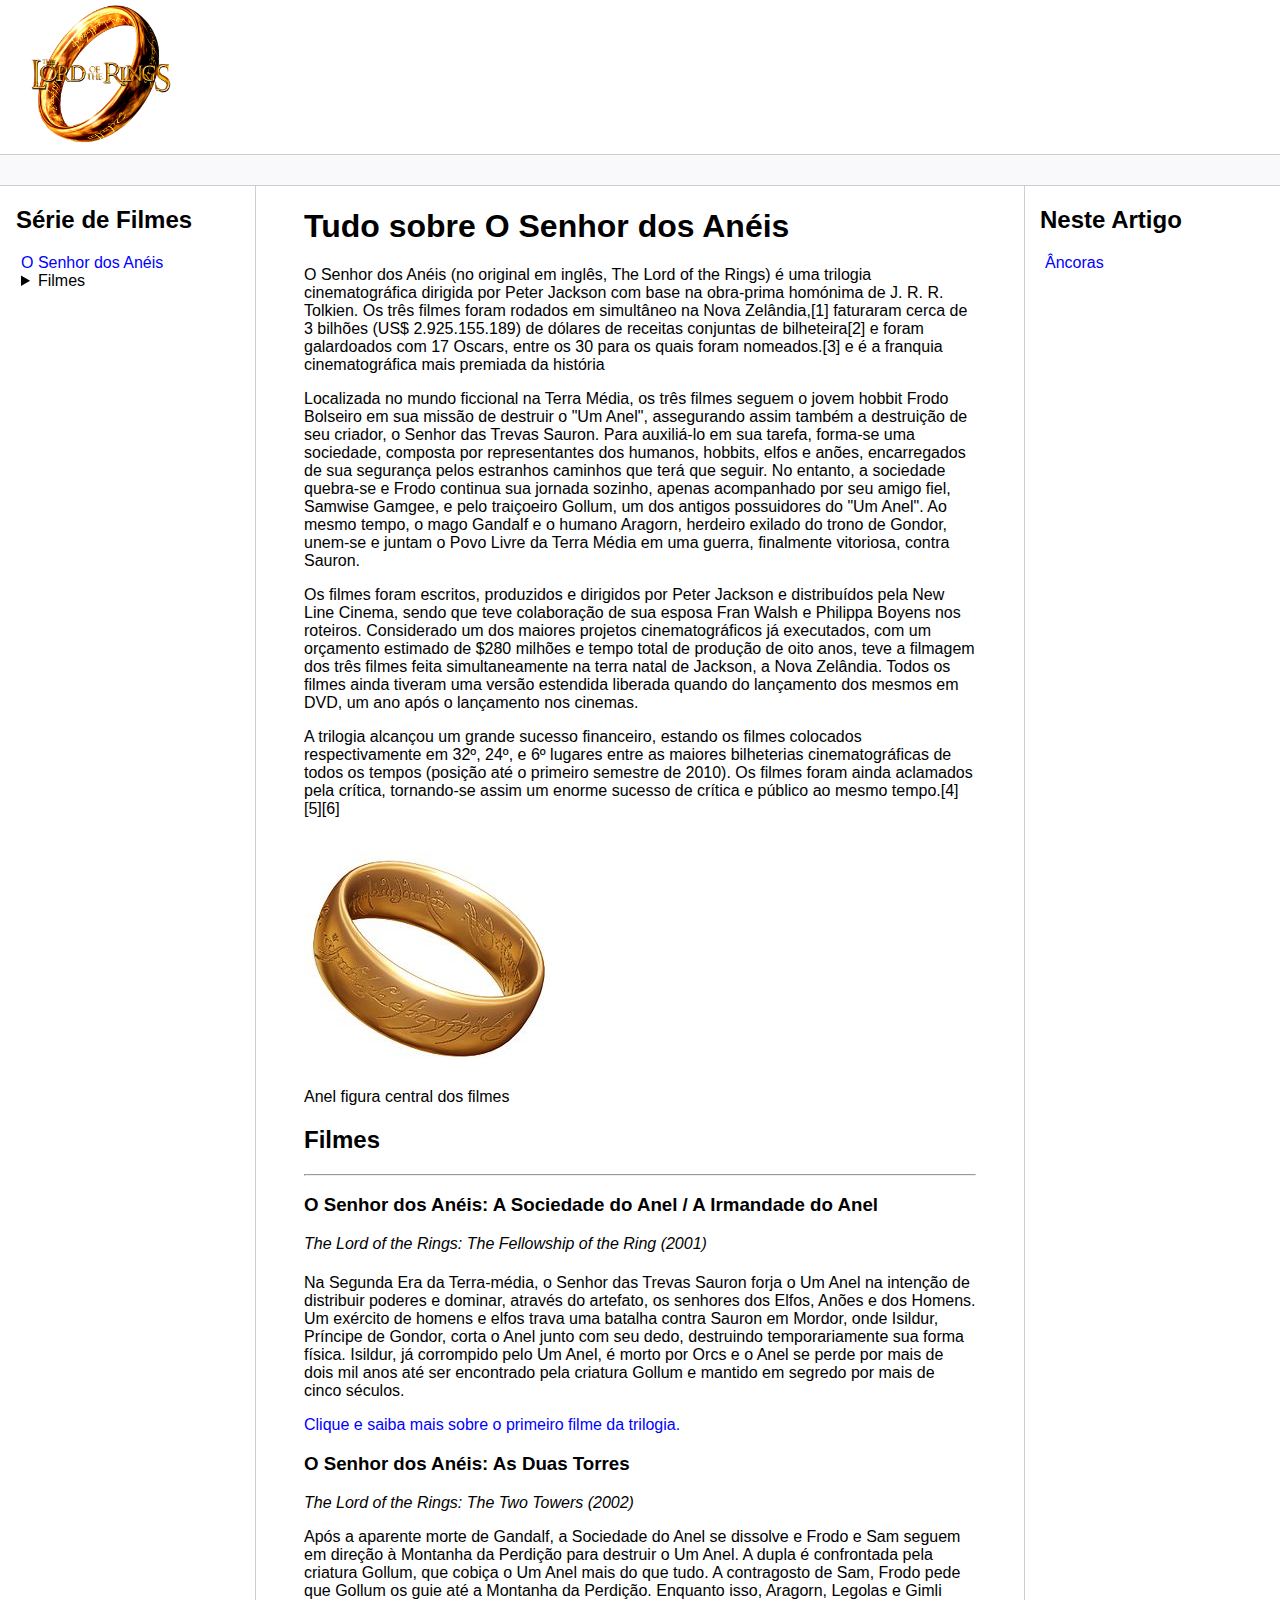
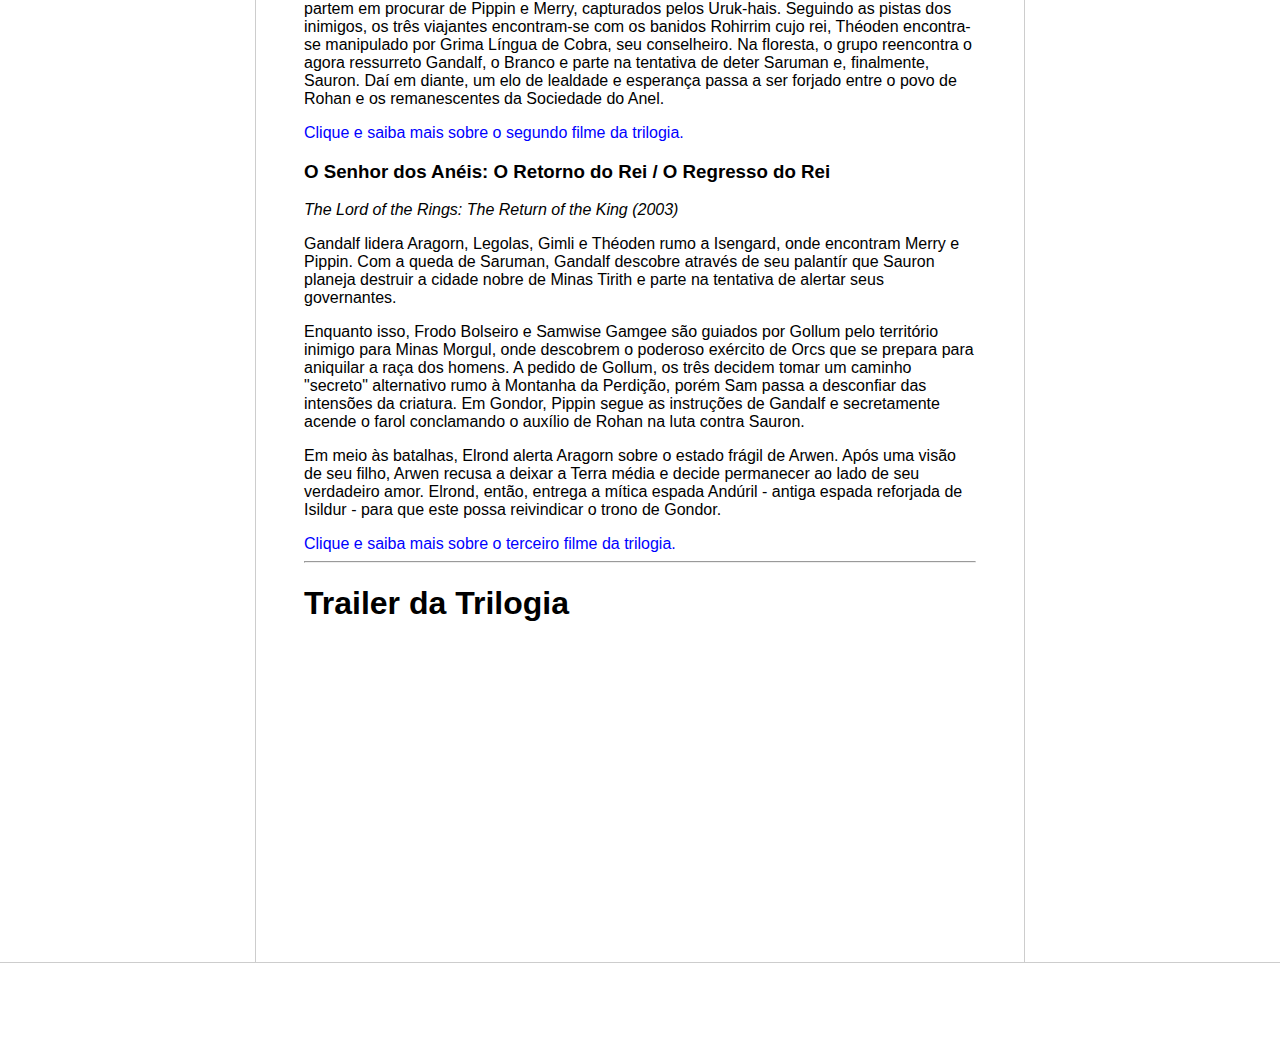
==== index.html @ aad0035f "commit inicial" ====
<!DOCTYPE html>
<html lang="pt-br">
  <head>
    <meta charset="UTF-8" />
    <meta http-equiv="X-UA-Compatible" content="IE=edge" />
    <meta name="viewport" content="width=device-width, initial-scale=1.0" />
    <title>Página Principal</title>
    <link rel="stylesheet" href="assets/css/style.css" />
  </head>
  <body>
    <header>
      <div class="logo">
        <img src="assets/images/logo.png" width="200" />
      </div>
    </header>

    <div class="bar"></div>

    <main class="content">
      <nav class="sidebar">
        <h2>Série de Filmes</h2>
        <ul>
          <li><a href="#">O Senhor dos Anéis</a></li>
          <li>
            <details>
              <summary>Filmes</summary>
              <ul>
                <li><a href="#">Sociedade do Anel</a></li>
                <li><a href="#">As Duas Torres</a></li>
                <li><a href="#">O Retorno do Rei</a></li>
              </ul>  
            </details>
          </li>
        </ul>
      </nav>

      <section class="main">
        <h1>Tudo sobre O Senhor dos Anéis</h1>
        <p>
          O Senhor dos Anéis (no original em inglês, The Lord of the Rings) é
          uma trilogia cinematográfica dirigida por Peter Jackson com base na
          obra-prima homónima de J. R. R. Tolkien. Os três filmes foram rodados
          em simultâneo na Nova Zelândia,[1] faturaram cerca de 3 bilhões (US$
          2.925.155.189) de dólares de receitas conjuntas de bilheteira[2] e
          foram galardoados com 17 Oscars, entre os 30 para os quais foram
          nomeados.[3] e é a franquia cinematográfica mais premiada da história
        </p>
        <p>
          Localizada no mundo ficcional na Terra Média, os três filmes seguem o
          jovem hobbit Frodo Bolseiro em sua missão de destruir o "Um Anel",
          assegurando assim também a destruição de seu criador, o Senhor das
          Trevas Sauron. Para auxiliá-lo em sua tarefa, forma-se uma sociedade,
          composta por representantes dos humanos, hobbits, elfos e anões,
          encarregados de sua segurança pelos estranhos caminhos que terá que
          seguir. No entanto, a sociedade quebra-se e Frodo continua sua jornada
          sozinho, apenas acompanhado por seu amigo fiel, Samwise Gamgee, e pelo
          traiçoeiro Gollum, um dos antigos possuidores do "Um Anel". Ao mesmo
          tempo, o mago Gandalf e o humano Aragorn, herdeiro exilado do trono de
          Gondor, unem-se e juntam o Povo Livre da Terra Média em uma guerra,
          finalmente vitoriosa, contra Sauron.
        </p>
        <p>
          Os filmes foram escritos, produzidos e dirigidos por Peter Jackson e
          distribuídos pela New Line Cinema, sendo que teve colaboração de sua
          esposa Fran Walsh e Philippa Boyens nos roteiros. Considerado um dos
          maiores projetos cinematográficos já executados, com um orçamento
          estimado de $280 milhões e tempo total de produção de oito anos, teve
          a filmagem dos três filmes feita simultaneamente na terra natal de
          Jackson, a Nova Zelândia. Todos os filmes ainda tiveram uma versão
          estendida liberada quando do lançamento dos mesmos em DVD, um ano após
          o lançamento nos cinemas.
        </p>
        <p>
          A trilogia alcançou um grande sucesso financeiro, estando os filmes
          colocados respectivamente em 32º, 24º, e 6º lugares entre as maiores
          bilheterias cinematográficas de todos os tempos (posição até o
          primeiro semestre de 2010). Os filmes foram ainda aclamados pela
          crítica, tornando-se assim um enorme sucesso de crítica e público ao
          mesmo tempo.[4][5][6]
        </p>

        <picture>
          <img
            src="./assets/images/ring.jpg"
            alt="anel dourado, figura central do filme senhor dos anéis"
          />
          <figcaption>Anel figura central dos filmes</figcaption>
        </picture>

        <section>
          <h2>Filmes</h2>
          <hr />
          <h3>O Senhor dos Anéis: A Sociedade do Anel / A Irmandade do Anel</h3>
          <em>The Lord of the Rings: The Fellowship of the Ring (2001)</em>

          <h4></h4>

          <p>
            Na Segunda Era da Terra-média, o Senhor das Trevas Sauron forja o Um
            Anel na intenção de distribuir poderes e dominar, através do
            artefato, os senhores dos Elfos, Anões e dos Homens. Um exército de
            homens e elfos trava uma batalha contra Sauron em Mordor, onde
            Isildur, Príncipe de Gondor, corta o Anel junto com seu dedo,
            destruindo temporariamente sua forma física. Isildur, já corrompido
            pelo Um Anel, é morto por Orcs e o Anel se perde por mais de dois
            mil anos até ser encontrado pela criatura Gollum e mantido em
            segredo por mais de cinco séculos.
          </p>
          <span>
            <a href=""
              >Clique e saiba mais sobre o primeiro filme da trilogia.</a
            >
          </span>
          <h3>O Senhor dos Anéis: As Duas Torres</h3>
          <em>The Lord of the Rings: The Two Towers (2002)</em>

          <p>
            Após a aparente morte de Gandalf, a Sociedade do Anel se dissolve e
            Frodo e Sam seguem em direção à Montanha da Perdição para destruir o
            Um Anel. A dupla é confrontada pela criatura Gollum, que cobiça o Um
            Anel mais do que tudo. A contragosto de Sam, Frodo pede que Gollum
            os guie até a Montanha da Perdição. Enquanto isso, Aragorn, Legolas
            e Gimli partem em procurar de Pippin e Merry, capturados pelos
            Uruk-hais. Seguindo as pistas dos inimigos, os três viajantes
            encontram-se com os banidos Rohirrim cujo rei, Théoden encontra-se
            manipulado por Grima Língua de Cobra, seu conselheiro. Na floresta,
            o grupo reencontra o agora ressurreto Gandalf, o Branco e parte na
            tentativa de deter Saruman e, finalmente, Sauron. Daí em diante, um
            elo de lealdade e esperança passa a ser forjado entre o povo de
            Rohan e os remanescentes da Sociedade do Anel.
          </p>
          <span>
            <a href=""
              >Clique e saiba mais sobre o segundo filme da trilogia.</a
            >
          </span>
          <h3>O Senhor dos Anéis: O Retorno do Rei / O Regresso do Rei</h3>
          <em> The Lord of the Rings: The Return of the King (2003)</em>

          <p>
            Gandalf lidera Aragorn, Legolas, Gimli e Théoden rumo a Isengard,
            onde encontram Merry e Pippin. Com a queda de Saruman, Gandalf
            descobre através de seu palantír que Sauron planeja destruir a
            cidade nobre de Minas Tirith e parte na tentativa de alertar seus
            governantes.
          </p>
          <p>
            Enquanto isso, Frodo Bolseiro e Samwise Gamgee são guiados por
            Gollum pelo território inimigo para Minas Morgul, onde descobrem o
            poderoso exército de Orcs que se prepara para aniquilar a raça dos
            homens. A pedido de Gollum, os três decidem tomar um caminho
            "secreto" alternativo rumo à Montanha da Perdição, porém Sam passa a
            desconfiar das intensões da criatura. Em Gondor, Pippin segue as
            instruções de Gandalf e secretamente acende o farol conclamando o
            auxílio de Rohan na luta contra Sauron.
          </p>
          <p>
            Em meio às batalhas, Elrond alerta Aragorn sobre o estado frágil de
            Arwen. Após uma visão de seu filho, Arwen recusa a deixar a Terra
            média e decide permanecer ao lado de seu verdadeiro amor. Elrond,
            então, entrega a mítica espada Andúril - antiga espada reforjada de
            Isildur - para que este possa reivindicar o trono de Gondor.
          </p>
          <span>
            <a href=""
              >Clique e saiba mais sobre o terceiro filme da trilogia.</a
            >
          </span>
          <hr />

          <h1>Trailer da Trilogia</h1>
          <iframe
            width="560"
            height="315"
            src="https://www.youtube.com/embed/cEknWmwZaXk?si=l3xYN_7ieYte9aCc"
            title="YouTube video player"
            frameborder="0"
            allow="accelerometer; autoplay; clipboard-write; encrypted-media; gyroscope; picture-in-picture; web-share"
            referrerpolicy="strict-origin-when-cross-origin"
            allowfullscreen
          ></iframe>
        </section>
      </section>

      <aside class="anchors">
        <h2>Neste Artigo</h2>
        <ul>
          <li><a href="#">Âncoras</a></li>
        </ul>
      </aside>
    </main>

    <footer class="footer"></footer>
  </body>
</html>
---- assets/css/style.css ----
body, html {
    margin: 0;
    padding: 0;
    font-family: 'Segoe UI', Tahoma, Geneva, Verdana, sans-serif;
}
ul { list-style: none; padding-left: 5px; }
a { color:blue; text-decoration: none;}
.bar {
    background-color: #f9f9fb;
    padding:15px;
    border-top: solid 1px #cdcdcd;
    border-bottom: solid 1px #cdcdcd;
}
.content {
    max-width: 1440px;
    margin: auto;
    grid-gap: 3rem;
    display: grid;
    gap: 3rem;
    grid-template-areas: "sidebar main anchors";
    grid-template-columns: minmax(0,15rem) minmax(0,2.5fr) minmax(0,15rem);
    padding-left: 1rem;
    padding-right: 1rem;
}
.footer {
    min-height: 100px;
    border-top: solid 1px #cdcdcd;
}
.anchors {
    border-left: solid 1px #cdcdcd;
    padding-left: 15px;
}
.sidebar {
    border-right: solid 1px #cdcdcd;
}
figure {
    text-align: center;
}
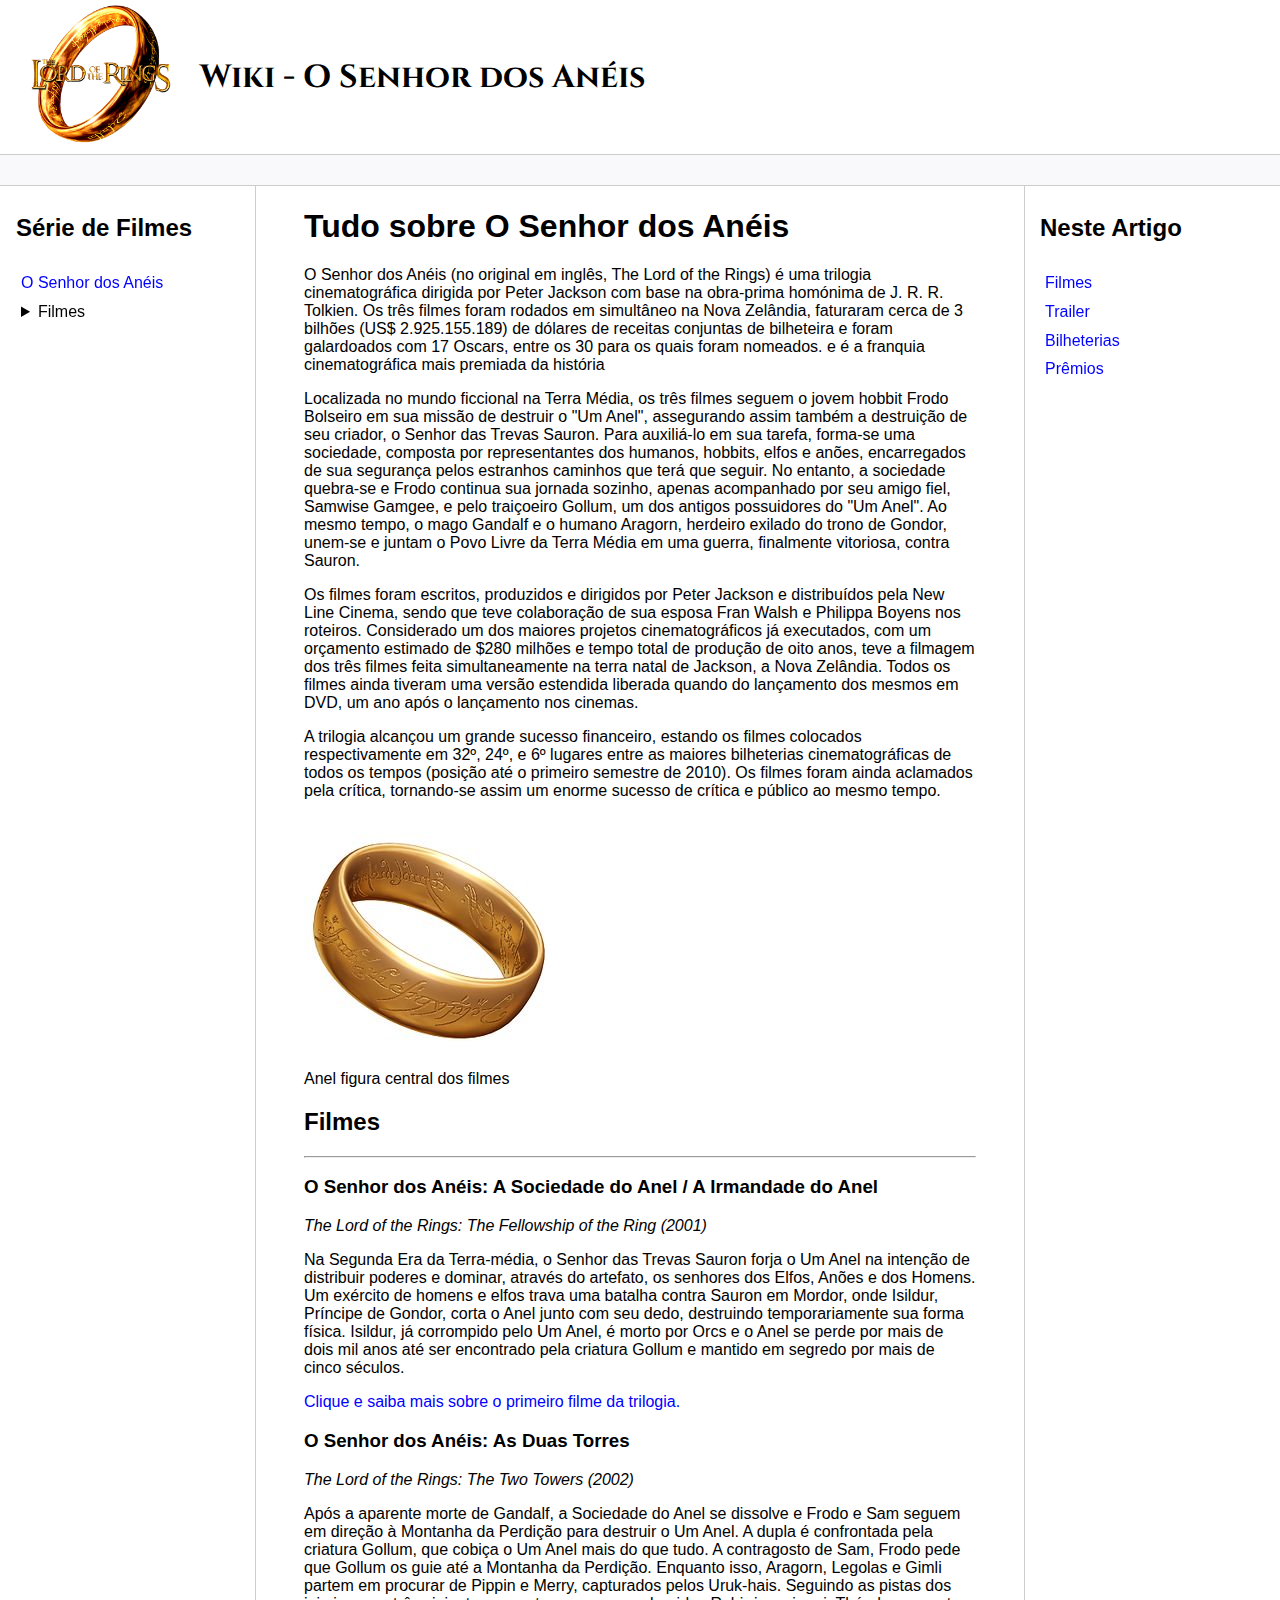
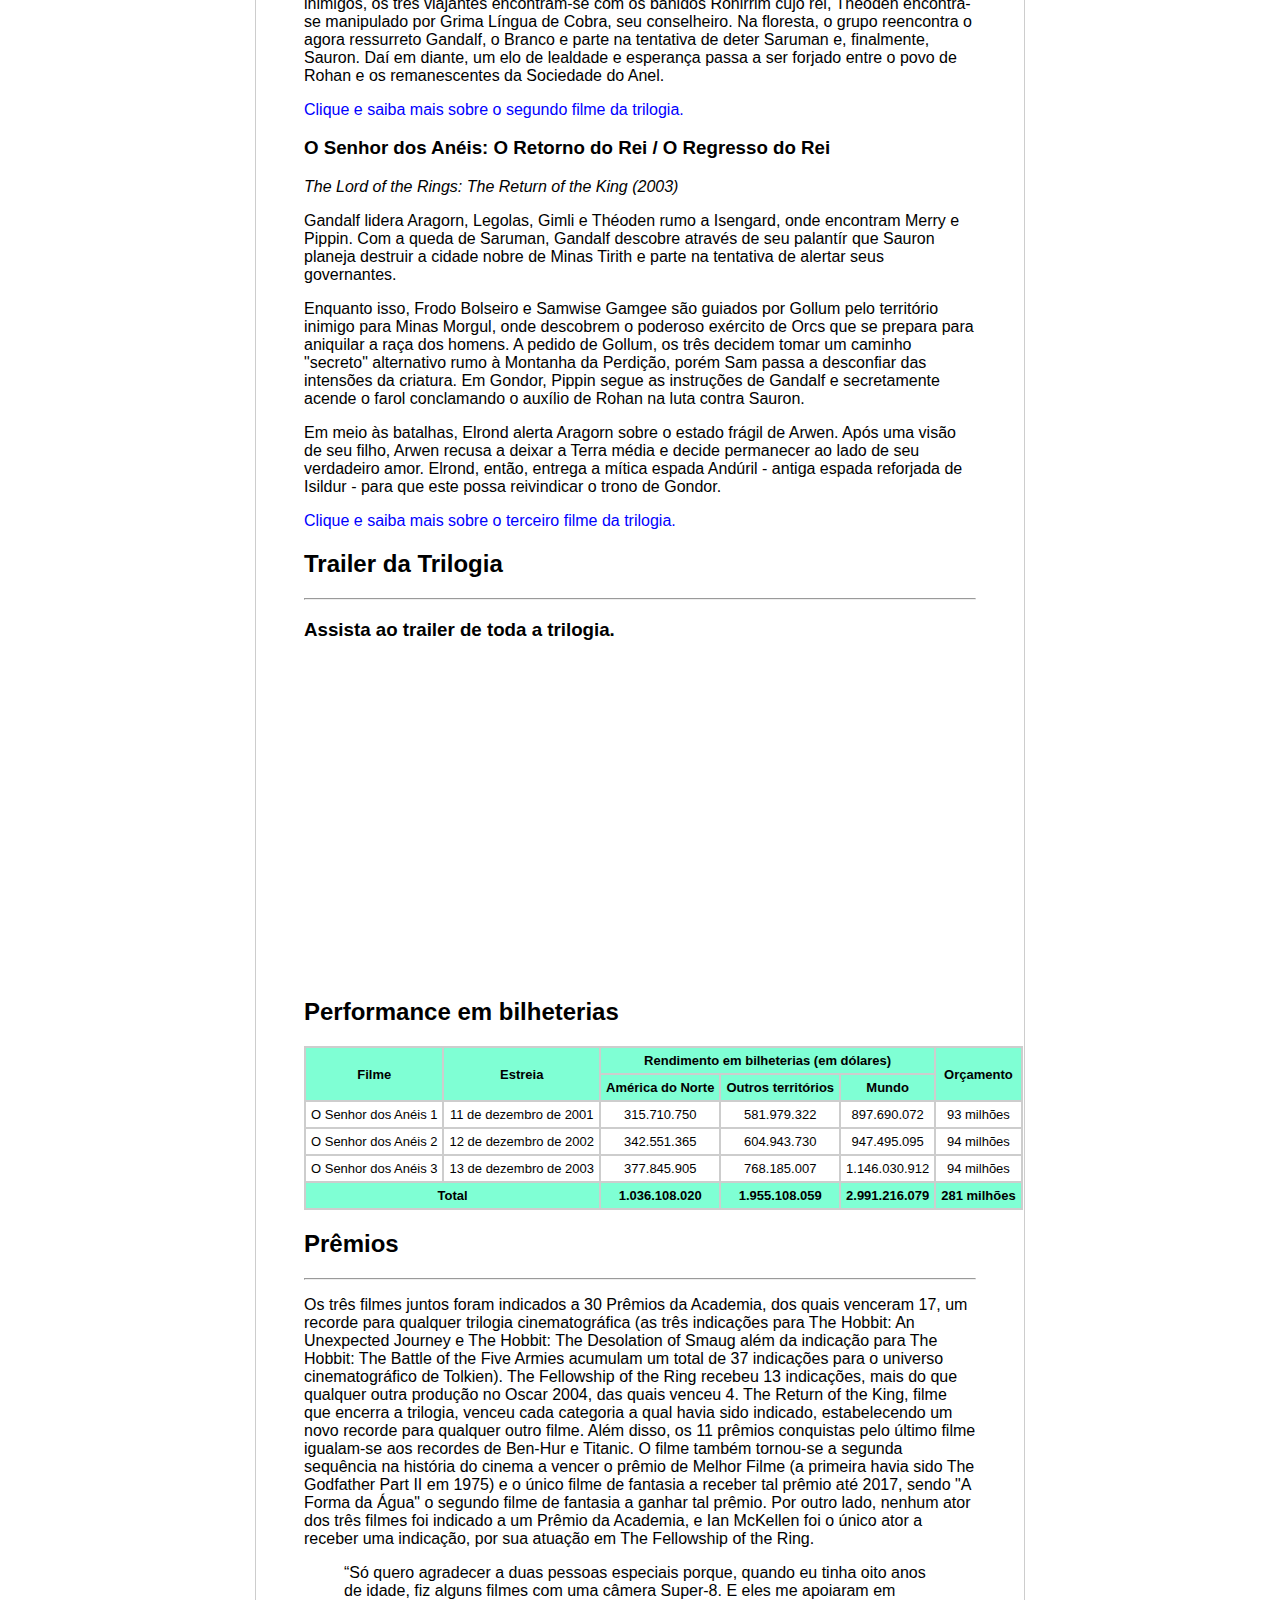
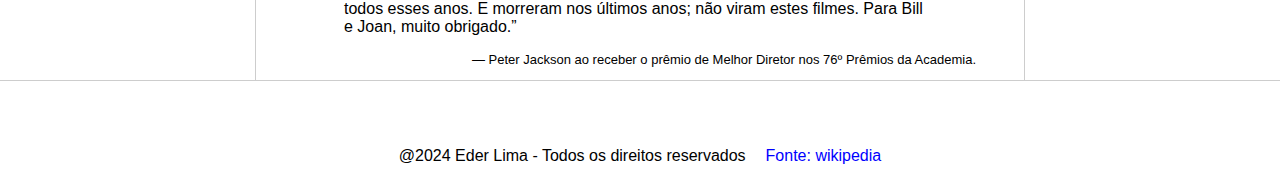
==== commit 7acb8b4d: "conclusão do projeto" ====
--- a/index.html
+++ b/index.html
@@ -4,14 +4,33 @@
     <meta charset="UTF-8" />
     <meta http-equiv="X-UA-Compatible" content="IE=edge" />
     <meta name="viewport" content="width=device-width, initial-scale=1.0" />
+    <link
+      rel="shortcut icon"
+      href="./assets/images/icon/favicon.ico"
+      type="image/x-icon"
+    />
+
+    <!-- Google Fonts -->
+    <link rel="preconnect" href="https://fonts.googleapis.com" />
+    <link rel="preconnect" href="https://fonts.gstatic.com" crossorigin />
+    <link
+      href="https://fonts.googleapis.com/css2?family=Cinzel:wght@400..900&display=swap"
+      rel="stylesheet"
+    />
+
     <title>Página Principal</title>
     <link rel="stylesheet" href="assets/css/style.css" />
   </head>
   <body>
     <header>
       <div class="logo">
-        <img src="assets/images/logo.png" width="200" />
+        <img
+          src="assets/images/logo.png"
+          width="200"
+          alt="imagem anel dourado com escrita The Lord of Rings"
+        />
       </div>
+      <h1>Wiki - O Senhor dos Anéis</h1>
     </header>
 
     <div class="bar"></div>
@@ -20,15 +39,15 @@
       <nav class="sidebar">
         <h2>Série de Filmes</h2>
         <ul>
-          <li><a href="#">O Senhor dos Anéis</a></li>
+          <li><a href="index.html">O Senhor dos Anéis</a></li>
           <li>
-            <details>
+            <details aria-expanded="false">
               <summary>Filmes</summary>
               <ul>
-                <li><a href="#">Sociedade do Anel</a></li>
-                <li><a href="#">As Duas Torres</a></li>
-                <li><a href="#">O Retorno do Rei</a></li>
-              </ul>  
+                <li><a href="./src/pages/filme1.html">Sociedade do Anel</a></li>
+                <li><a href="./src/pages/filme2.html">As Duas Torres</a></li>
+                <li><a href="./src/pages/filme3.html">O Retorno do Rei</a></li>
+              </ul>
             </details>
           </li>
         </ul>
@@ -40,10 +59,10 @@
           O Senhor dos Anéis (no original em inglês, The Lord of the Rings) é
           uma trilogia cinematográfica dirigida por Peter Jackson com base na
           obra-prima homónima de J. R. R. Tolkien. Os três filmes foram rodados
-          em simultâneo na Nova Zelândia,[1] faturaram cerca de 3 bilhões (US$
-          2.925.155.189) de dólares de receitas conjuntas de bilheteira[2] e
-          foram galardoados com 17 Oscars, entre os 30 para os quais foram
-          nomeados.[3] e é a franquia cinematográfica mais premiada da história
+          em simultâneo na Nova Zelândia, faturaram cerca de 3 bilhões (US$
+          2.925.155.189) de dólares de receitas conjuntas de bilheteira e foram
+          galardoados com 17 Oscars, entre os 30 para os quais foram nomeados. e
+          é a franquia cinematográfica mais premiada da história
         </p>
         <p>
           Localizada no mundo ficcional na Terra Média, os três filmes seguem o
@@ -76,7 +95,7 @@
           bilheterias cinematográficas de todos os tempos (posição até o
           primeiro semestre de 2010). Os filmes foram ainda aclamados pela
           crítica, tornando-se assim um enorme sucesso de crítica e público ao
-          mesmo tempo.[4][5][6]
+          mesmo tempo.
         </p>
 
         <picture>
@@ -87,13 +106,11 @@
           <figcaption>Anel figura central dos filmes</figcaption>
         </picture>
 
-        <section>
+        <section id="filmes">
           <h2>Filmes</h2>
           <hr />
           <h3>O Senhor dos Anéis: A Sociedade do Anel / A Irmandade do Anel</h3>
           <em>The Lord of the Rings: The Fellowship of the Ring (2001)</em>
-
-          <h4></h4>
 
           <p>
             Na Segunda Era da Terra-média, o Senhor das Trevas Sauron forja o Um
@@ -107,7 +124,7 @@
             segredo por mais de cinco séculos.
           </p>
           <span>
-            <a href=""
+            <a href="./src/pages/filme1.html"
               >Clique e saiba mais sobre o primeiro filme da trilogia.</a
             >
           </span>
@@ -130,7 +147,7 @@
             Rohan e os remanescentes da Sociedade do Anel.
           </p>
           <span>
-            <a href=""
+            <a href="./src/pages/filme2.html"
               >Clique e saiba mais sobre o segundo filme da trilogia.</a
             >
           </span>
@@ -162,13 +179,14 @@
             Isildur - para que este possa reivindicar o trono de Gondor.
           </p>
           <span>
-            <a href=""
+            <a href="./src/pages/filme3.html"
               >Clique e saiba mais sobre o terceiro filme da trilogia.</a
             >
           </span>
+
+          <h2 id="trailer">Trailer da Trilogia</h2>
           <hr />
-
-          <h1>Trailer da Trilogia</h1>
+          <h3>Assista ao trailer de toda a trilogia.</h3>
           <iframe
             width="560"
             height="315"
@@ -180,16 +198,125 @@
             allowfullscreen
           ></iframe>
         </section>
+
+        <section id="bilheterias">
+          <h2>Performance em bilheterias</h2>
+
+          <table>
+            <thead>
+              <tr>
+                <th rowspan="2" colspan="1">Filme</th>
+                <th rowspan="2" colspan="1">Estreia</th>
+                <th rowspan="1" colspan="3">
+                  Rendimento em bilheterias (em dólares)
+                </th>
+                <th rowspan="2" colspan="2">Orçamento</th>
+              </tr>
+              <tr>
+                <th>América do Norte</th>
+                <th>Outros territórios</th>
+                <th>Mundo</th>
+              </tr>
+            </thead>
+            <tbody>
+              <tr>
+                <td>O Senhor dos Anéis 1</td>
+                <td>11 de dezembro de 2001</td>
+                <td>315.710.750</td>
+                <td>581.979.322</td>
+                <td>897.690.072</td>
+                <td>93 milhões</td>
+              </tr>
+              <tr>
+                <td>O Senhor dos Anéis 2</td>
+                <td>12 de dezembro de 2002</td>
+                <td>342.551.365</td>
+                <td>604.943.730</td>
+                <td>947.495.095</td>
+                <td>94 milhões</td>
+              </tr>
+              <tr>
+                <td>O Senhor dos Anéis 3</td>
+                <td>13 de dezembro de 2003</td>
+                <td>377.845.905</td>
+                <td>768.185.007</td>
+                <td>1.146.030.912</td>
+                <td>94 milhões</td>
+              </tr>
+            </tbody>
+            <tfoot>
+              <tr>
+                <td colspan="2">Total</td>
+                <td>1.036.108.020</td>
+                <td>1.955.108.059</td>
+                <td>2.991.216.079</td>
+                <td>281 milhões</td>
+              </tr>
+            </tfoot>
+          </table>
+        </section>
+        <section id="premios">
+          <h2>Prêmios</h2>
+          <hr />
+          <p>
+            Os três filmes juntos foram indicados a 30 Prêmios da Academia, dos
+            quais venceram 17, um recorde para qualquer trilogia cinematográfica
+            (as três indicações para The Hobbit: An Unexpected Journey e The
+            Hobbit: The Desolation of Smaug além da indicação para The Hobbit:
+            The Battle of the Five Armies acumulam um total de 37 indicações
+            para o universo cinematográfico de Tolkien). The Fellowship of the
+            Ring recebeu 13 indicações, mais do que qualquer outra produção no
+            Oscar 2004, das quais venceu 4. The Return of the King, filme que
+            encerra a trilogia, venceu cada categoria a qual havia sido
+            indicado, estabelecendo um novo recorde para qualquer outro filme.
+            Além disso, os 11 prêmios conquistas pelo último filme igualam-se
+            aos recordes de Ben-Hur e Titanic. O filme também tornou-se a
+            segunda sequência na história do cinema a vencer o prêmio de Melhor
+            Filme (a primeira havia sido The Godfather Part II em 1975) e o
+            único filme de fantasia a receber tal prêmio até 2017, sendo "A
+            Forma da Água" o segundo filme de fantasia a ganhar tal prêmio. Por
+            outro lado, nenhum ator dos três filmes foi indicado a um Prêmio da
+            Academia, e Ian McKellen foi o único ator a receber uma indicação,
+            por sua atuação em The Fellowship of the Ring.
+          </p>
+          <blockquote
+            cite="https://pt.wikipedia.org/wiki/O_Senhor_dos_An%C3%A9is_(s%C3%A9rie_de_filmes)"
+          >
+            <q
+              >Só quero agradecer a duas pessoas especiais porque, quando eu
+              tinha oito anos de idade, fiz alguns filmes com uma câmera
+              Super-8. E eles me apoiaram em todos esses anos. E morreram nos
+              últimos anos; não viram estes filmes. Para Bill e Joan, muito
+              obrigado.</q
+            >
+          </blockquote>
+          <p style="text-align: right; font-size: small">
+            — Peter Jackson ao receber o prêmio de Melhor Diretor nos 76º
+            Prêmios da Academia.
+          </p>
+        </section>
       </section>
 
       <aside class="anchors">
         <h2>Neste Artigo</h2>
         <ul>
-          <li><a href="#">Âncoras</a></li>
+          <li><a href="#filmes">Filmes</a></li>
+          <li><a href="#trailer">Trailer</a></li>
+          <li><a href="#bilheterias">Bilheterias</a></li>
+          <li><a href="#premios">Prêmios</a></li>
         </ul>
       </aside>
     </main>
 
-    <footer class="footer"></footer>
+    <footer class="footer">
+      <p>@2024 Eder Lima - Todos os direitos reservados</p>
+      <p>
+        <a
+          title="link para o site wikipedia sobre Senhor dos Aneis"
+          href="https://pt.wikipedia.org/wiki/O_Senhor_dos_An%C3%A9is_(s%C3%A9rie_de_filmes)"
+          >Fonte: wikipedia</a
+        >
+      </p>
+    </footer>
   </body>
 </html>
--- a/assets/css/style.css
+++ b/assets/css/style.css
@@ -5,6 +5,16 @@
 }
 ul { list-style: none; padding-left: 5px; }
 a { color:blue; text-decoration: none;}
+a:hover {
+    text-decoration: underline;
+}
+header {
+    display: flex;
+    align-items: center;
+}
+header h1 {
+    font-family: "Cinzel";
+}
 .bar {
     background-color: #f9f9fb;
     padding:15px;
@@ -22,16 +32,52 @@
     padding-left: 1rem;
     padding-right: 1rem;
 }
+table, th, td {
+    font-size: small;
+    text-align: center;
+    text-wrap: nowrap;
+    border-spacing: 0;
+    border: 1px solid #cdcdcd;
+
+    & thead {
+        background-color: aquamarine;
+        
+    }
+    & tfoot {
+        background-color: aquamarine;
+        font-weight: bold;
+    
+    }
+
+}
+table td, th {
+    padding: 5px;
+}
+
+
 .footer {
     min-height: 100px;
     border-top: solid 1px #cdcdcd;
+    display: flex;
+    justify-content: center;
+    align-items: self-end;
+    gap: 20px;
 }
 .anchors {
     border-left: solid 1px #cdcdcd;
     padding-left: 15px;
+    line-height: 1.8;
 }
 .sidebar {
     border-right: solid 1px #cdcdcd;
+    line-height: 1.8;
+}
+.sidebar ul, .anchors ul {
+    position: sticky;
+    top: 50px;
+}
+details ul li { 
+    text-indent: 20px;
 }
 figure {
     text-align: center;
